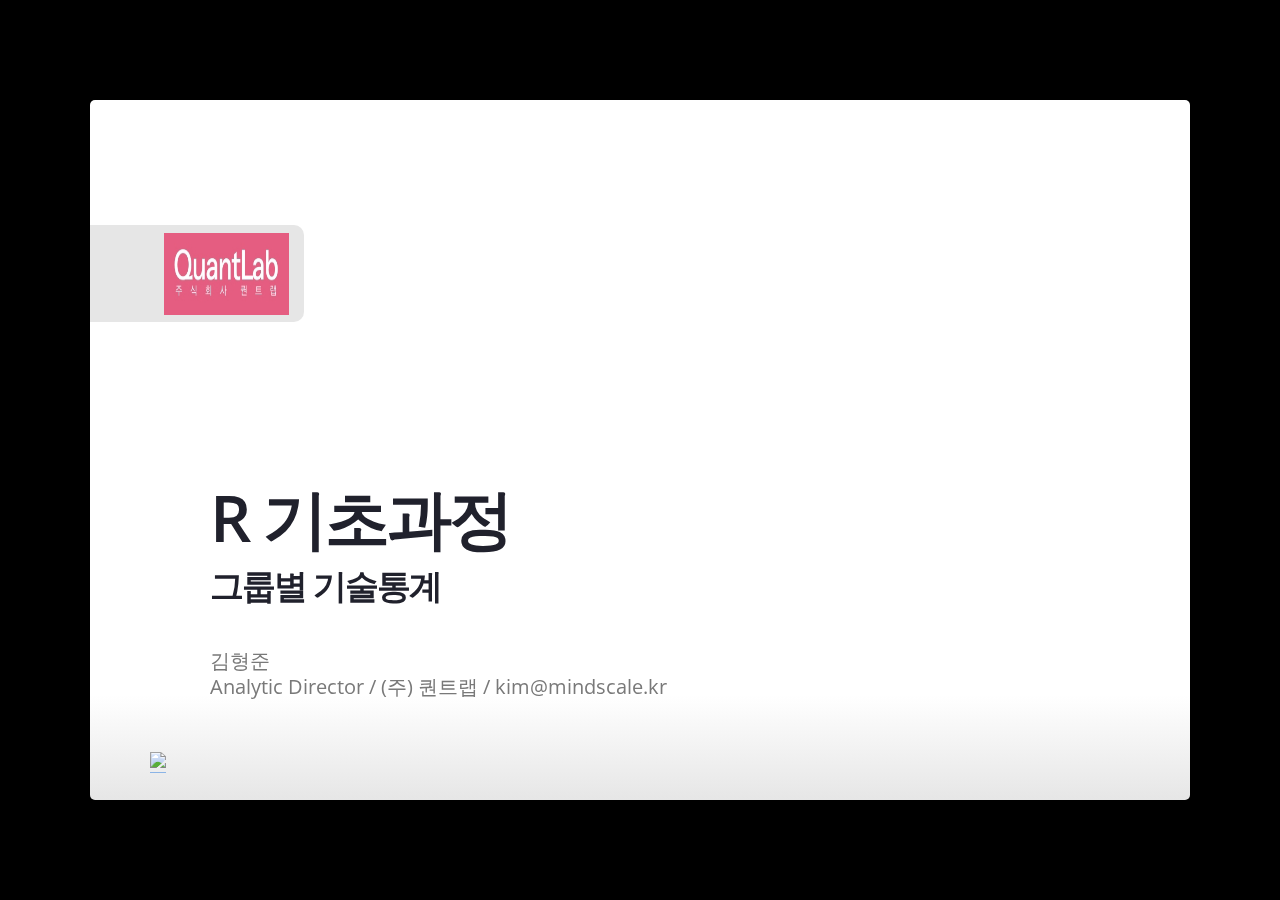
==== html/Rbasic01.html @ 80b77570 "no message" ====
<!DOCTYPE html>
<html>
<head>
  <title>R 기초과정</title>
  <meta charset="utf-8">
  <meta name="description" content="R 기초과정">
  <meta name="author" content="김형준">
  <meta name="generator" content="slidify" />
  <meta name="apple-mobile-web-app-capable" content="yes">
  <meta http-equiv="X-UA-Compatible" content="chrome=1">
  <link rel="stylesheet" href="libraries/frameworks/io2012/css/default.css" media="all" >
  <link rel="stylesheet" href="libraries/frameworks/io2012/css/phone.css" 
    media="only screen and (max-device-width: 480px)" >
  <link rel="stylesheet" href="libraries/frameworks/io2012/css/slidify.css" >
  <link rel="stylesheet" href="libraries/highlighters/highlight.js/css/tomorrow.css" />
  <base target="_blank"> <!-- This amazingness opens all links in a new tab. -->  <link rel=stylesheet href="./assets/css/ribbons.css"></link>

  
  <!-- Grab CDN jQuery, fall back to local if offline -->
  <script src="http://ajax.aspnetcdn.com/ajax/jQuery/jquery-1.7.min.js"></script>
  <script>window.jQuery || document.write('<script src="libraries/widgets/quiz/js/jquery.js"><\/script>')</script> 
  <script data-main="libraries/frameworks/io2012/js/slides" 
    src="libraries/frameworks/io2012/js/require-1.0.8.min.js">
  </script>
  
  

</head>
<body style="opacity: 0">
  <slides class="layout-widescreen">
    
    <!-- LOGO SLIDE -->
        <slide class="title-slide segue nobackground">
  <aside class="gdbar">
    <img src="assets/img/logo_03.png">
  </aside>
  <hgroup class="auto-fadein">
    <h1>R 기초과정</h1>
    <h2>그룹별 기술통계 </h2>
    <p>김형준<br/>Analytic Director / (주) 퀀트랩 / kim@mindscale.kr </p>
  </hgroup>
  <article></article>  
  <footer class = 'license'>
    <a href='http://creativecommons.org/licenses/by-nc-sa/3.0/'>
    <img width = '80px' src = 'http://mirrors.creativecommons.org/presskit/buttons/88x31/png/by-nc-sa.png'>
    </a>
  </footer>
</slide>
    

    <!-- SLIDES -->
    <slide class="" id="slide-1" style="background:;">
  <hgroup>
    <h2>기초 1 과정</h2>
  </hgroup>
  <article data-timings="">
    <h3>학습 목표</h3>

<p>엑셀 자동화 : 그룹별로 평균 / 중간값 구하기<br>
데이터 불러오기<br>
데이터 편집하기  </p>

  </article>
  <!-- Presenter Notes -->
</slide>

<slide class="new-background" id="slide-2" style="background:;">
  <hgroup>
    <h2>오늘의 데이터</h2>
  </hgroup>
  <article data-timings="">
    <pre><code>##   매출월 요일 점포 성별 구매건수
## 1    1월                        
## 2                               
## 3      1   월    a 남자    21451
## 4      1   화    b   여    24922
## 5      1   수    c 남자     8835
## 6      1   목    d   여    13720
</code></pre>

<pre><code>##     매출월 요일 점포 성별 구매건수
## 213    2월                        
## 214                               
## 215      2   월    a 남자    43421
## 216      2   화    b   여    13416
## 217      2   수    c 남자    24219
## 218      2   목    d   여    20317
</code></pre>

  </article>
  <!-- Presenter Notes -->
</slide>

<slide class="dark segue nobackground" id="slide-3" style="background:;">
  <hgroup>
    <h2>데이터 불러오기</h2>
  </hgroup>
  <article data-timings="">
    
  </article>
  <!-- Presenter Notes -->
</slide>

<slide class="new-background" id="slide-4" style="background:;">
  <hgroup>
    <h2>데이터 불러오기</h2>
  </hgroup>
  <article data-timings="">
    <h3>경로 설정 : Session -&gt; Set Working Directory -&gt; Choose Directory</h3>

<h3>Windows</h3>

<pre><code class="r">#df &lt;- read.csv(&quot;data/sales.csv&quot;)
</code></pre>

<h3>MAC</h3>

<pre><code class="r">df &lt;- read.csv(&quot;data/sales.csv&quot;, fileEncoding = &quot;CP949&quot;)
</code></pre>

  </article>
  <!-- Presenter Notes -->
</slide>

<slide class="new-background" id="slide-5" style="background:;">
  <article data-timings="">
    <pre><code class="r">df &lt;- read.csv(&quot;data/sales.csv&quot;, fileEncoding = &quot;CP949&quot;, stringsAsFactors=T)
str(df)
</code></pre>

<pre><code>## &#39;data.frame&#39;:    2544 obs. of  5 variables:
##  $ 매출월  : Factor w/ 25 levels &quot;&quot;,&quot;1&quot;,&quot;10&quot;,&quot;10월&quot;,..: 9 1 2 2 2 2 2 2 2 2 ...
##  $ 요일    : Factor w/ 8 levels &quot;&quot;,&quot;금&quot;,&quot;목&quot;,&quot;수&quot;,..: 1 1 5 8 4 3 2 7 6 5 ...
##  $ 점포    : Factor w/ 16 levels &quot;&quot;,&quot;a&quot;,&quot;b&quot;,&quot;c&quot;,..: 1 1 2 3 4 5 6 7 8 9 ...
##  $ 성별    : Factor w/ 3 levels &quot;&quot;,&quot;남자&quot;,&quot;여&quot;: 1 1 2 3 2 3 2 3 2 3 ...
##  $ 구매건수: int  NA NA 21451 24922 8835 13720 10826 43319 2471 10457 ...
</code></pre>

  </article>
  <!-- Presenter Notes -->
</slide>

<slide class="new-background" id="slide-6" style="background:;">
  <hgroup>
    <h2>Type</h2>
  </hgroup>
  <article data-timings="">
    <p>character<br>
factor : levels<br>
numeric : int(integer) , double<br>
Logic : TRUE, FALSE  </p>

  </article>
  <!-- Presenter Notes -->
</slide>

<slide class="new-background" id="slide-7" style="background:;">
  <hgroup>
    <h2>연습</h2>
  </hgroup>
  <article data-timings="">
    <pre><code class="r">x &lt;- c(&quot;A&quot;, &quot;B&quot;, &quot;C&quot;)
y &lt;- c(1, 1, 3)
str(x)
</code></pre>

<pre><code>##  chr [1:3] &quot;A&quot; &quot;B&quot; &quot;C&quot;
</code></pre>

<pre><code class="r">str(y)
</code></pre>

<pre><code>##  num [1:3] 1 1 3
</code></pre>

  </article>
  <!-- Presenter Notes -->
</slide>

<slide class="new-background" id="slide-8" style="background:;">
  <hgroup>
    <h2>logic</h2>
  </hgroup>
  <article data-timings="">
      
<div class='left' style='float:left;width:50%'>
 <pre><code class="r">y == 1
</code></pre>

<pre><code>## [1]  TRUE  TRUE FALSE
</code></pre>

<pre><code class="r">y == 3
</code></pre>

<pre><code>## [1] FALSE FALSE  TRUE
</code></pre>

<pre><code class="r">y == 2
</code></pre>

<pre><code>## [1] FALSE FALSE FALSE
</code></pre>

</div>    
<div class='right' style='float:right;width:50%'>
 <pre><code class="r">y[y == 1]
</code></pre>

<pre><code>## [1] 1 1
</code></pre>

<pre><code class="r">y[y == 2]
</code></pre>

<pre><code>## numeric(0)
</code></pre>

<pre><code class="r">y[y != 1]
</code></pre>

<pre><code>## [1] 3
</code></pre>

</div>
  </article>
  <!-- Presenter Notes -->
</slide>

<slide class="new-background" id="slide-9" style="background:;">
  <article data-timings="">
    <pre><code class="r">xy &lt;- data.frame(x, y)
xy
</code></pre>

<pre><code>##   x y
## 1 A 1
## 2 B 1
## 3 C 3
</code></pre>

<pre><code class="r">xy[1, ]  ##  xy에서 1행 전체
xy[2, ]  ##  xy에서 2행 전체
xy[, 1]  ##  xy에서 1열 전체
xy[, 2]  ##  xy에서 2열 전체
</code></pre>

  </article>
  <!-- Presenter Notes -->
</slide>

<slide class="new-background" id="slide-10" style="background:;">
  <article data-timings="">
    <pre><code class="r">xy
</code></pre>

<pre><code>##   x y
## 1 A 1
## 2 B 1
## 3 C 3
</code></pre>

<pre><code class="r">xy[1, 1] ##  xy 에서 1행, 1열 
xy[1:3, 1] ##  xy 에서 1행 ~ 3행,  1열 
xy[1:3, 1:2] ##  xy 에서 1행 ~ 3행,  1열 ~ 2열
xy[1:2, ] ##  xy 에서 1행 ~ 2행,  1열 ~ 2열
xy[1:2, -1] ##  xy 에서 1행 ~ 2행,  1열 제외
xy[-c(1,3), ] ##  xy 에서 1행, 3행 제외,  1열
</code></pre>

  </article>
  <!-- Presenter Notes -->
</slide>

<slide class="new-background" id="slide-11" style="background:;">
  <article data-timings="">
    <pre><code class="r">df &lt;- read.csv(&quot;data/sales.csv&quot;, fileEncoding = &quot;CP949&quot;, stringsAsFactors=F)
str(df)
</code></pre>

<pre><code>## &#39;data.frame&#39;:    2544 obs. of  5 variables:
##  $ 매출월  : chr  &quot;1월&quot; &quot;&quot; &quot;1&quot; &quot;1&quot; ...
##  $ 요일    : chr  &quot;&quot; &quot;&quot; &quot;월&quot; &quot;화&quot; ...
##  $ 점포    : chr  &quot;&quot; &quot;&quot; &quot;a&quot; &quot;b&quot; ...
##  $ 성별    : chr  &quot;&quot; &quot;&quot; &quot;남자&quot; &quot;여&quot; ...
##  $ 구매건수: int  NA NA 21451 24922 8835 13720 10826 43319 2471 10457 ...
</code></pre>

  </article>
  <!-- Presenter Notes -->
</slide>

<slide class="new-background" id="slide-12" style="background:;">
  <article data-timings="">
    <pre><code class="r">df[,&quot;성별&quot;] == &quot;남자&quot;
</code></pre>

<pre><code class="r">df[df[, &quot;성별&quot;] == &quot;남자&quot;, &quot;성별&quot;] &lt;- &quot;남&quot;
</code></pre>

  </article>
  <!-- Presenter Notes -->
</slide>

<slide class="new-background" id="slide-13" style="background:;">
  <article data-timings="">
    <pre><code class="r">df[1:5, 1]
</code></pre>

<pre><code>## [1] &quot;1월&quot; &quot;&quot;    &quot;1&quot;   &quot;1&quot;   &quot;1&quot;
</code></pre>

<pre><code class="r">df[1:5, &quot;매출월&quot;]
</code></pre>

<pre><code>## [1] &quot;1월&quot; &quot;&quot;    &quot;1&quot;   &quot;1&quot;   &quot;1&quot;
</code></pre>

<pre><code class="r">df$매출월[1:5]
</code></pre>

<pre><code>## [1] &quot;1월&quot; &quot;&quot;    &quot;1&quot;   &quot;1&quot;   &quot;1&quot;
</code></pre>

  </article>
  <!-- Presenter Notes -->
</slide>

<slide class="new-background" id="slide-14" style="background:;">
  <article data-timings="">
    <pre><code class="r">df[1:5, 1] == &quot;1월&quot;
</code></pre>

<pre><code>## [1]  TRUE FALSE FALSE FALSE FALSE
</code></pre>

<pre><code class="r">df[1:5, &quot;매출월&quot;] == &quot;1월&quot;
</code></pre>

<pre><code>## [1]  TRUE FALSE FALSE FALSE FALSE
</code></pre>

<pre><code class="r">df$매출월[1:5] == &quot;1월&quot;
</code></pre>

<pre><code>## [1]  TRUE FALSE FALSE FALSE FALSE
</code></pre>

  </article>
  <!-- Presenter Notes -->
</slide>

<slide class="new-background" id="slide-15" style="background:;">
  <article data-timings="">
    <pre><code class="r">man &lt;- df[df[,&quot;성별&quot;] == &quot;남&quot;, ]
man &lt;- subset(df, 성별 == &quot;남&quot;)
woman &lt;- subset(df, 성별 == &quot;여&quot;)
</code></pre>

  </article>
  <!-- Presenter Notes -->
</slide>

<slide class="new-background" id="slide-16" style="background:;">
  <article data-timings="">
    <pre><code class="r">man.mean &lt;- mean(man$구매건수)
woman.mean &lt;- mean(woman$구매건수)
</code></pre>

  </article>
  <!-- Presenter Notes -->
</slide>

<slide class="new-background" id="slide-17" style="background:;">
  <article data-timings="">
    <pre><code class="r">barplot(c(man.mean, woman.mean))
</code></pre>

<p><img src="assets/fig/unnamed-chunk-20-1.png" alt="plot of chunk unnamed-chunk-20"> </p>

  </article>
  <!-- Presenter Notes -->
</slide>

<slide class="new-background" id="slide-18" style="background:;">
  <article data-timings="">
    <pre><code class="r">barplot(c(man.mean, woman.mean), 
        names.arg = c(&quot;남&quot;, &quot;여&quot;),
        main = &quot;남녀 구매건수 평균&quot;)
</code></pre>

<p><img src="assets/fig/unnamed-chunk-21-1.png" alt="plot of chunk unnamed-chunk-21"> </p>

  </article>
  <!-- Presenter Notes -->
</slide>

<slide class="new-background" id="slide-19" style="background:;">
  <article data-timings="">
    <pre><code class="r">barplot(c(man.mean, woman.mean), 
        names.arg = c(&quot;남&quot;, &quot;여&quot;),
        main = &quot;남녀 구매건수 평균&quot;,
        col = c(&quot;red&quot;, &quot;blue&quot;))
</code></pre>

<p><img src="assets/fig/unnamed-chunk-22-1.png" alt="plot of chunk unnamed-chunk-22"> </p>

  </article>
  <!-- Presenter Notes -->
</slide>

<slide class="new-background" id="slide-20" style="background:;">
  <article data-timings="">
    <pre><code class="r">barplot(c(man.mean, woman.mean), 
        names.arg = c(&quot;남&quot;, &quot;여&quot;),
        main = &quot;남녀 구매건수 평균&quot;,
        col = c(&quot;red&quot;, &quot;blue&quot;),
        density = 30)
</code></pre>

<p><img src="assets/fig/unnamed-chunk-23-1.png" alt="plot of chunk unnamed-chunk-23"> </p>

  </article>
  <!-- Presenter Notes -->
</slide>

<slide class="new-background" id="slide-21" style="background:;">
  <article data-timings="">
    <pre><code class="r">barplot(c(man.mean, woman.mean), 
        names.arg = c(&quot;남&quot;, &quot;여&quot;),
        main = &quot;남녀 구매건수 평균&quot;,
        col = c(&quot;red&quot;, &quot;blue&quot;),
        density = 30,
        legend = c(&quot;남&quot;, &quot;여&quot;))
</code></pre>

<p><img src="assets/fig/unnamed-chunk-24-1.png" alt="plot of chunk unnamed-chunk-24"> </p>

  </article>
  <!-- Presenter Notes -->
</slide>

<slide class="new-background" id="slide-22" style="background:;">
  <article data-timings="">
    <pre><code class="r">man.5 &lt;- subset(df, 매출월 == 5 &amp; 성별 == &quot;남&quot;)
man.5.mean &lt;- mean(man.5$구매건수)

woman.5 &lt;- subset(df, 매출월 == 5 &amp; 성별 == &quot;여&quot;)
woman.5.mean &lt;- mean(woman.5$구매건수)
</code></pre>

  </article>
  <!-- Presenter Notes -->
</slide>

<slide class="new-background" id="slide-23" style="background:;">
  <article data-timings="">
    <pre><code class="r">barplot(c(man.5.mean, woman.5.mean), 
        names.arg = c(&quot;남&quot;, &quot;여&quot;),
        main = &quot;5월 남녀 구매건수 평균 비교&quot;,
        col = c(&quot;red&quot;, &quot;blue&quot;),
        density = 30,
        legend = c(&quot;남&quot;, &quot;여&quot;))
</code></pre>

<p><img src="assets/fig/unnamed-chunk-26-1.png" alt="plot of chunk unnamed-chunk-26"> </p>

  </article>
  <!-- Presenter Notes -->
</slide>

<slide class="dark segue nobackground" id="slide-24" style="background:;">
  <hgroup>
    <h2>직접 해보기</h2>
  </hgroup>
  <article data-timings="">
    
  </article>
  <!-- Presenter Notes -->
</slide>

<slide class="new-background" id="slide-25" style="background:;">
  <hgroup>
    <h3>Task 요일별 구매건수 평균 그래프 그리기</h3>
  </hgroup>
  <article data-timings="">
    <pre><code class="r">월 &lt;- subset(df, ??? == ?)
화 &lt;- subset(df, ??? == ?)
수 &lt;- subset(df, ??? == ?)
목 &lt;- subset(df, ??? == ?)
금 &lt;- subset(df, ??? == ?)
토 &lt;- subset(df, ??? == ?)
일 &lt;- subset(df, ??? == ?)
</code></pre>

  </article>
  <!-- Presenter Notes -->
</slide>

<slide class="new-background" id="slide-26" style="background:;">
  <article data-timings="">
    <pre><code class="r">월mean &lt;- ???
화mean &lt;- ???
수mean &lt;- ???
목mean &lt;- ???
금mean &lt;- ???
토mean &lt;- ???
일mean &lt;- ???
</code></pre>

  </article>
  <!-- Presenter Notes -->
</slide>

<slide class="new-background" id="slide-27" style="background:;">
  <article data-timings="">
    <pre><code class="r">barplot(???, 
        names.arg = c(&quot;월&quot;, &quot;화&quot;, &quot;수&quot;, &quot;목&quot;, &quot;금&quot;, &quot;토&quot;, &quot;일&quot;),
        main = &quot;요일별 구매건수 평균 비교&quot;,
        col = rainbow(7),
        density = 30,
        legend = c(&quot;월&quot;, &quot;화&quot;, &quot;수&quot;, &quot;목&quot;, &quot;금&quot;, &quot;토&quot;, &quot;일&quot;))
</code></pre>

  </article>
  <!-- Presenter Notes -->
</slide>

<slide class="new-background" id="slide-28" style="background:;">
  <hgroup>
    <h3>Task 평일 vs 주말 구매건수 평균 그래프 그리기</h3>
  </hgroup>
  <article data-timings="">
    <pre><code class="r">평일 &lt;- subset(df, ??? == ?)  ### &quot;==&quot; 사용? &quot;%in%&quot; 사용?
주말 &lt;- subset(df, ??? == ?)

평일mean &lt;- ???
주말mean &lt;- ???

barplot(???, col = ???, legend = ???, density = ???)
title(main = ???)
</code></pre>

  </article>
  <!-- Presenter Notes -->
</slide>

<slide class="new-background" id="slide-29" style="background:;">
  <article data-timings="">
    <pre><code class="r">paste(5, &quot;월&quot;)
</code></pre>

<pre><code>## [1] &quot;5 월&quot;
</code></pre>

<pre><code class="r">paste(5, &quot;월&quot;, sep=&quot;&quot;)
</code></pre>

<pre><code>## [1] &quot;5월&quot;
</code></pre>

<pre><code class="r">sprintf(&quot;%d%s&quot;, 5, &quot;월&quot;)
</code></pre>

<pre><code>## [1] &quot;5월&quot;
</code></pre>

<pre><code class="r">sprintf(&quot;%02d%s&quot;, 5, &quot;월&quot;)
</code></pre>

<pre><code>## [1] &quot;05월&quot;
</code></pre>

  </article>
  <!-- Presenter Notes -->
</slide>

<slide class="new-background" id="slide-30" style="background:;">
  <article data-timings="">
    <pre><code class="r">for (i in 1:5)
    {
        print(i)
    }
</code></pre>

<pre><code>## [1] 1
## [1] 2
## [1] 3
## [1] 4
## [1] 5
</code></pre>

<pre><code class="r">for (i in 1:5)
    {
        print(paste(i, &quot;월&quot;))
        break
    }
</code></pre>

<pre><code>## [1] &quot;1 월&quot;
</code></pre>

  </article>
  <!-- Presenter Notes -->
</slide>

<slide class="new-background" id="slide-31" style="background:;">
  <hgroup>
    <h3>월별 &amp; 성별 (5월 ~ 9월)</h3>
  </hgroup>
  <article data-timings="">
    <pre><code class="r">for (i in 5:9)
{
    man &lt;- subset(df, 매출월 == i &amp; 성별 == &quot;남&quot;)
    man.mean &lt;- mean(man$구매건수)

    woman &lt;- subset(df, 매출월 == i &amp; 성별 == &quot;여&quot;)
    woman.mean &lt;- mean(woman$구매건수)

    png(filename = sprintf(&quot;%d%s&quot;, i, &quot;.png&quot;))
    barplot(c(man.mean, woman.mean), 
        names.arg = c(&quot;남&quot;, &quot;여&quot;),
        main = paste(i, &quot;월 남녀 구매건수 평균&quot;),
        col = c(&quot;red&quot;, &quot;blue&quot;),
        density = 30,
        legend = c(&quot;남&quot;, &quot;여&quot;))
    dev.off()
}
</code></pre>

  </article>
  <!-- Presenter Notes -->
</slide>

<slide class="new-background" id="slide-32" style="background:;">
  <hgroup>
    <h3>상반기 vs 하반기</h3>
  </hgroup>
  <article data-timings="">
    <pre><code class="r">df &lt;- df[df[,&quot;매출월&quot;] %in% 1:12,]
df[,&quot;매출월&quot;] &lt;- as.numeric(df[,&quot;매출월&quot;])
df.first &lt;- subset(df, 매출월 &lt;= 6 )
mean(df.first$구매건수)
</code></pre>

<pre><code>## [1] 24601.29
</code></pre>

<pre><code class="r">df.latter &lt;- subset(df, 매출월 &gt; 6 )
mean(df.latter$구매건수)
</code></pre>

<pre><code>## [1] 24504.51
</code></pre>

  </article>
  <!-- Presenter Notes -->
</slide>

<slide class="new-background" id="slide-33" style="background:;">
  <hgroup>
    <h3>12개월</h3>
  </hgroup>
  <article data-timings="">
    <pre><code class="r">sale.month &lt;- split(df, df$매출월)
sapply(sale.month, function(x) mean(x$구매건수))
</code></pre>

<pre><code>##        1        2        3        4        5        6        7        8 
## 24347.91 25708.40 25529.28 25247.96 23154.91 23619.28 25220.08 24482.36 
##        9       10       11       12 
## 23920.19 24190.30 24923.86 24290.30
</code></pre>

  </article>
  <!-- Presenter Notes -->
</slide>

    <slide class="backdrop"></slide>
  </slides>
  <div class="pagination pagination-small" id='io2012-ptoc' style="display:none;">
    <ul>
      <li>
      <a href="#" target="_self" rel='tooltip' 
        data-slide=1 title='기초 1 과정'>
         1
      </a>
    </li>
    <li>
      <a href="#" target="_self" rel='tooltip' 
        data-slide=2 title='오늘의 데이터'>
         2
      </a>
    </li>
    <li>
      <a href="#" target="_self" rel='tooltip' 
        data-slide=3 title='데이터 불러오기'>
         3
      </a>
    </li>
    <li>
      <a href="#" target="_self" rel='tooltip' 
        data-slide=4 title='데이터 불러오기'>
         4
      </a>
    </li>
    <li>
      <a href="#" target="_self" rel='tooltip' 
        data-slide=5 title=''>
         5
      </a>
    </li>
    <li>
      <a href="#" target="_self" rel='tooltip' 
        data-slide=6 title='Type'>
         6
      </a>
    </li>
    <li>
      <a href="#" target="_self" rel='tooltip' 
        data-slide=7 title='연습'>
         7
      </a>
    </li>
    <li>
      <a href="#" target="_self" rel='tooltip' 
        data-slide=8 title='logic'>
         8
      </a>
    </li>
    <li>
      <a href="#" target="_self" rel='tooltip' 
        data-slide=9 title=''>
         9
      </a>
    </li>
    <li>
      <a href="#" target="_self" rel='tooltip' 
        data-slide=10 title=''>
         10
      </a>
    </li>
    <li>
      <a href="#" target="_self" rel='tooltip' 
        data-slide=11 title=''>
         11
      </a>
    </li>
    <li>
      <a href="#" target="_self" rel='tooltip' 
        data-slide=12 title=''>
         12
      </a>
    </li>
    <li>
      <a href="#" target="_self" rel='tooltip' 
        data-slide=13 title=''>
         13
      </a>
    </li>
    <li>
      <a href="#" target="_self" rel='tooltip' 
        data-slide=14 title=''>
         14
      </a>
    </li>
    <li>
      <a href="#" target="_self" rel='tooltip' 
        data-slide=15 title=''>
         15
      </a>
    </li>
    <li>
      <a href="#" target="_self" rel='tooltip' 
        data-slide=16 title=''>
         16
      </a>
    </li>
    <li>
      <a href="#" target="_self" rel='tooltip' 
        data-slide=17 title=''>
         17
      </a>
    </li>
    <li>
      <a href="#" target="_self" rel='tooltip' 
        data-slide=18 title=''>
         18
      </a>
    </li>
    <li>
      <a href="#" target="_self" rel='tooltip' 
        data-slide=19 title=''>
         19
      </a>
    </li>
    <li>
      <a href="#" target="_self" rel='tooltip' 
        data-slide=20 title=''>
         20
      </a>
    </li>
    <li>
      <a href="#" target="_self" rel='tooltip' 
        data-slide=21 title=''>
         21
      </a>
    </li>
    <li>
      <a href="#" target="_self" rel='tooltip' 
        data-slide=22 title=''>
         22
      </a>
    </li>
    <li>
      <a href="#" target="_self" rel='tooltip' 
        data-slide=23 title=''>
         23
      </a>
    </li>
    <li>
      <a href="#" target="_self" rel='tooltip' 
        data-slide=24 title='직접 해보기'>
         24
      </a>
    </li>
    <li>
      <a href="#" target="_self" rel='tooltip' 
        data-slide=25 title='Task 요일별 구매건수 평균 그래프 그리기'>
         25
      </a>
    </li>
    <li>
      <a href="#" target="_self" rel='tooltip' 
        data-slide=26 title=''>
         26
      </a>
    </li>
    <li>
      <a href="#" target="_self" rel='tooltip' 
        data-slide=27 title=''>
         27
      </a>
    </li>
    <li>
      <a href="#" target="_self" rel='tooltip' 
        data-slide=28 title='Task 평일 vs 주말 구매건수 평균 그래프 그리기'>
         28
      </a>
    </li>
    <li>
      <a href="#" target="_self" rel='tooltip' 
        data-slide=29 title=''>
         29
      </a>
    </li>
    <li>
      <a href="#" target="_self" rel='tooltip' 
        data-slide=30 title=''>
         30
      </a>
    </li>
    <li>
      <a href="#" target="_self" rel='tooltip' 
        data-slide=31 title='월별 &amp; 성별 (5월 ~ 9월)'>
         31
      </a>
    </li>
    <li>
      <a href="#" target="_self" rel='tooltip' 
        data-slide=32 title='상반기 vs 하반기'>
         32
      </a>
    </li>
    <li>
      <a href="#" target="_self" rel='tooltip' 
        data-slide=33 title='12개월'>
         33
      </a>
    </li>
  </ul>
  </div>  <!--[if IE]>
    <script 
      src="http://ajax.googleapis.com/ajax/libs/chrome-frame/1/CFInstall.min.js">  
    </script>
    <script>CFInstall.check({mode: 'overlay'});</script>
  <![endif]-->
</body>
  <!-- Load Javascripts for Widgets -->
  
  <!-- LOAD HIGHLIGHTER JS FILES -->
  <script src="libraries/highlighters/highlight.js/highlight.pack.js"></script>
  <script>hljs.initHighlightingOnLoad();</script>
  <!-- DONE LOADING HIGHLIGHTER JS FILES -->
   
  </html>
---- html/libraries/frameworks/io2012/css/default.css ----
@charset "UTF-8";

/* line 17, ../../../../../../Library/Ruby/Gems/1.8/gems/compass-0.12.1/frameworks/compass/stylesheets/compass/reset/_utilities.scss */
html, body, div, span, applet, object, iframe,
h1, h2, h3, h3b, h4, h4b, h5, h6, p, blockquote, pre,
a, abbr, acronym, address, big, cite, code,
del, dfn, em, img, ins, kbd, q, s, samp,
small, strike, strong, sub, sup, tt, var,
b, u, i, center,
dl, dt, dd, ol, ul, li,
fieldset, form, label, legend,
table, caption, tbody, tfoot, thead, tr, th, td,
article, aside, canvas, details, embed,
figure, figcaption, footer, header, hgroup,
menu, nav, output, ruby, section, summary,
time, mark, audio, video {
  margin: 0;
  padding: 0;
  border: 0;
  font-size: 100%;
  font: inherit;
  vertical-align: baseline;
}

/* line 20, ../../../../../../Library/Ruby/Gems/1.8/gems/compass-0.12.1/frameworks/compass/stylesheets/compass/reset/_utilities.scss */
body {
  line-height: 1;
}

/* line 22, ../../../../../../Library/Ruby/Gems/1.8/gems/compass-0.12.1/frameworks/compass/stylesheets/compass/reset/_utilities.scss */

ol, ul {
  list-style: none;
}


/* line 24, ../../../../../../Library/Ruby/Gems/1.8/gems/compass-0.12.1/frameworks/compass/stylesheets/compass/reset/_utilities.scss */
table {
  border-collapse: collapse;
  border-spacing: 0;
}

/* line 26, ../../../../../../Library/Ruby/Gems/1.8/gems/compass-0.12.1/frameworks/compass/stylesheets/compass/reset/_utilities.scss */
caption, th, td {
  text-align: left;
  font-weight: normal;
  vertical-align: middle;
}

/* line 28, ../../../../../../Library/Ruby/Gems/1.8/gems/compass-0.12.1/frameworks/compass/stylesheets/compass/reset/_utilities.scss */
q, blockquote {
  quotes: none;
}
/* line 101, ../../../../../../Library/Ruby/Gems/1.8/gems/compass-0.12.1/frameworks/compass/stylesheets/compass/reset/_utilities.scss */
q:before, q:after, blockquote:before, blockquote:after {
  content: "";
  content: none;
}

/* line 30, ../../../../../../Library/Ruby/Gems/1.8/gems/compass-0.12.1/frameworks/compass/stylesheets/compass/reset/_utilities.scss */
a img {
  border: none;
}

/* line 114, ../../../../../../Library/Ruby/Gems/1.8/gems/compass-0.12.1/frameworks/compass/stylesheets/compass/reset/_utilities.scss */
article, aside, details, figcaption, figure, footer, header, hgroup, menu, nav, section, summary {
  display: block;
}

/**
 * Base SlideDeck Styles
 */
/* line 48, ../scss/_base.scss */
html {
  height: 100%;
  overflow: hidden;
}

/* line 53, ../scss/_base.scss */
body {
  margin: 0;
  padding: 0;
  opacity: 0;
  height: 100%;
  min-height: 740px;
  width: 100%;
  overflow: hidden;
  color: #fff;
  -webkit-font-smoothing: antialiased;
  -moz-font-smoothing: antialiased;
  -ms-font-smoothing: antialiased;
  -o-font-smoothing: antialiased;
  -webkit-transition: opacity 800ms ease-in 100ms;
  -moz-transition: opacity 800ms ease-in 100ms;
  -ms-transition: opacity 800ms ease-in 100ms;
  -o-transition: opacity 800ms ease-in 100ms;
  transition: opacity 800ms ease-in 100ms;
}
/* line 69, ../scss/_base.scss */
body.loaded {
  opacity: 1 !important;
}

/* line 74, ../scss/_base.scss */
input, button {
  vertical-align: middle;
}

/* line 78, ../scss/_base.scss */
slides > slide[hidden] {
  display: none !important;
}

/* line 82, ../scss/_base.scss */
slides {
  width: 100%;
  height: 100%;
  position: absolute;
  left: 0;
  top: 0;
  -webkit-transform: translate3d(0, 0, 0);
  -moz-transform: translate3d(0, 0, 0);
  -ms-transform: translate3d(0, 0, 0);
  -o-transform: translate3d(0, 0, 0);
  transform: translate3d(0, 0, 0);
  -webkit-perspective: 1000;
  perspective: 1000;
  -webkit-transform-style: preserve-3d;
  transform-style: preserve-3d;
  -webkit-transition: opacity 800ms ease-in 100ms;
  -moz-transition: opacity 800ms ease-in 100ms;
  -ms-transition: opacity 800ms ease-in 100ms;
  -o-transition: opacity 800ms ease-in 100ms;
  transition: opacity 800ms ease-in 100ms;
}

/* line 94, ../scss/_base.scss */
slides > slide {
  display: block;
  position: absolute;
  overflow: hidden;
  left: 50%;
  top: 50%;
  -webkit-box-sizing: border-box;
  -moz-box-sizing: border-box;
  box-sizing: border-box;
}

/* Slide styles */
/*article.fill iframe {
  position: absolute;
  left: 0;
  top: 0;
  width: 100%;
  height: 100%;

  border: 0;
  margin: 0;

  @include border-radius(10px);

  z-index: -1;
}

slide.fill {
  background-repeat: no-repeat;
  @include background-size(cover);
}

slide.fill img {
  position: absolute;
  left: 0;
  top: 0;
  min-width: 100%;
  min-height: 100%;

  z-index: -1;
}
*/
/**
 * Theme Styles
 */
/* line 58, ../scss/default.scss */
::selection {
  color: white;
  background-color: #ffd14d;
  text-shadow: none;
}

/* line 64, ../scss/default.scss */
::-webkit-scrollbar {
  height: 16px;
  overflow: visible;
  width: 16px;
}

/* line 69, ../scss/default.scss */
::-webkit-scrollbar-thumb {
  background-color: rgba(0, 0, 0, 0.1);
  background-clip: padding-box;
  border: solid transparent;
  min-height: 28px;
  padding: 100px 0 0;
  -webkit-box-shadow: inset 1px 1px 0 rgba(0, 0, 0, 0.1), inset 0 -1px 0 rgba(0, 0, 0, 0.07);
  -moz-box-shadow: inset 1px 1px 0 rgba(0, 0, 0, 0.1), inset 0 -1px 0 rgba(0, 0, 0, 0.07);
  box-shadow: inset 1px 1px 0 rgba(0, 0, 0, 0.1), inset 0 -1px 0 rgba(0, 0, 0, 0.07);
  border-width: 1px 1px 1px 6px;
}

/* line 78, ../scss/default.scss */
::-webkit-scrollbar-thumb:hover {
  background-color: rgba(0, 0, 0, 0.5);
}

/* line 81, ../scss/default.scss */
::-webkit-scrollbar-button {
  height: 0;
  width: 0;
}

/* line 85, ../scss/default.scss */
::-webkit-scrollbar-track {
  background-clip: padding-box;
  border: solid transparent;
  border-width: 0 0 0 4px;
}

/* line 90, ../scss/default.scss */
::-webkit-scrollbar-corner {
  background: transparent;
}

/* line 94, ../scss/default.scss */
body {
  background: black;
}

/* line 98, ../scss/default.scss */
slides > slide {
  display: none;
  font-family: 'Open Sans', Arial, sans-serif;
  font-size: 26px;
  color: #797979;
  width: 900px;
  height: 700px;
  margin-left: -450px;
  margin-top: -350px;
  padding: 40px 60px;
  -webkit-border-radius: 5px;
  -moz-border-radius: 5px;
  -ms-border-radius: 5px;
  -o-border-radius: 5px;
  border-radius: 5px;
  -webkit-transition: all 0.6s ease-in-out;
  -moz-transition: all 0.6s ease-in-out;
  -ms-transition: all 0.6s ease-in-out;
  -o-transition: all 0.6s ease-in-out;
  transition: all 0.6s ease-in-out;
}
/* line 119, ../scss/default.scss */
slides > slide.far-past {
  display: none;
}
/* line 126, ../scss/default.scss */
slides > slide.past {
  display: block;
  opacity: 0;
}
/* line 133, ../scss/default.scss */
slides > slide.current {
  display: block;
  opacity: 1;
}
/* line 139, ../scss/default.scss */
slides > slide.current .auto-fadein {
  opacity: 1;
}
/* line 143, ../scss/default.scss */
slides > slide.current .gdbar {
  -webkit-background-size: 100% 100%;
  -moz-background-size: 100% 100%;
  -o-background-size: 100% 100%;
  background-size: 100% 100%;
}
/* line 148, ../scss/default.scss */
slides > slide.next {
  display: block;
  opacity: 0;
  pointer-events: none;
}
/* line 156, ../scss/default.scss */
slides > slide.far-next {
  display: none;
}
/* line 163, ../scss/default.scss */
slides > slide.dark {
  background: #515151 !important;
}

slides > slide.black {
  background: #000000 !important;
}

/* line 171, ../scss/default.scss */
slides > slide:not(.nobackground):before {
  font-size: 12pt;
  content: attr(data-hashtag);
  position: absolute;
  bottom: 20px;
  left: 60px;
  /* background: url("../images/google_developers_icon_128.png") no-repeat 0 50%; */
  -webkit-background-size: 30px 30px;
  -moz-background-size: 30px 30px;
  -o-background-size: 30px 30px;
  background-size: 30px 30px;
  padding-left: 40px;
  height: 30px;
  line-height: 1.9;
}


/* line 183, ../scss/default.scss */
slides > slide:not(.nobackground):after {
  font-size: 12pt;
  content: attr(data-slide-num) "/" attr(data-total-slides);
  position: absolute;
  bottom: 20px;
  right: 60px;
  line-height: 1.9;
}
/* line 194, ../scss/default.scss */
slides > slide.title-slide:after {
  content: '';
  /* background: url(../images/io2012_logo.png) no-repeat 100% 50%; */
  -webkit-background-size: contain;
  -moz-background-size: contain;
  -o-background-size: contain;
  background-size: contain;
  position: absolute;
  bottom: 40px;
  right: 40px;
  width: 100%;
  height: 60px;
}
/* line 206, ../scss/default.scss */
slides > slide.backdrop {
  z-index: -10;
  display: block !important;
  background: -webkit-gradient(linear, 50% 0%, 50% 100%, color-stop(0%, #ffffff), color-stop(85%, #ffffff), color-stop(100%, #e6e6e6));
  background: -webkit-linear-gradient(#ffffff, #ffffff 85%, #e6e6e6);
  background: -moz-linear-gradient(#ffffff, #ffffff 85%, #e6e6e6);
  background: -o-linear-gradient(#ffffff, #ffffff 85%, #e6e6e6);
  background: -ms-linear-gradient(#ffffff, #ffffff 85%, #e6e6e6);
  background: linear-gradient(#ffffff, #ffffff 85%, #e6e6e6);
  background-color: white;
}
/* line 211, ../scss/default.scss */
slides > slide.backdrop:after, slides > slide.backdrop:before {
  display: none;
}
/* line 216, ../scss/default.scss */
slides > slide > hgroup + article {
  margin-top: 45px;
}
/* line 220, ../scss/default.scss */
slides > slide > hgroup + article.flexbox.vcenter, slides > slide > hgroup + article.flexbox.vleft, slides > slide > hgroup + article.flexbox.vright {
  height: 80%;
}
/* line 225, ../scss/default.scss */
slides > slide > hgroup + article p {
  margin-bottom: 1em;
}
/* line 230, ../scss/default.scss */
slides > slide > article:only-child {
  height: 100%;
}
/* line 233, ../scss/default.scss */
slides > slide > article:only-child > iframe {
  height: 98%;
}

/* line 239, ../scss/default.scss */
slides.layout-faux-widescreen > slide {
  padding: 40px 160px;
}

/* line 248, ../scss/default.scss */
slides.layout-widescreen > slide,
slides.layout-faux-widescreen > slide {
  margin-left: -550px;
  width: 1100px;
}
/* line 253, ../scss/default.scss */
slides.layout-widescreen > slide.far-past,
slides.layout-faux-widescreen > slide.far-past {
  display: block;
  display: none;
  -webkit-transform: translate(-2260px);
  -moz-transform: translate(-2260px);
  -ms-transform: translate(-2260px);
  -o-transform: translate(-2260px);
  transform: translate(-2260px);
  -webkit-transform: translate3d(-2260px, 0, 0);
  -moz-transform: translate3d(-2260px, 0, 0);
  -ms-transform: translate3d(-2260px, 0, 0);
  -o-transform: translate3d(-2260px, 0, 0);
  transform: translate3d(-2260px, 0, 0);
}
/* line 260, ../scss/default.scss */
slides.layout-widescreen > slide.past,
slides.layout-faux-widescreen > slide.past {
  display: block;
  opacity: 0;
}
/* line 267, ../scss/default.scss */
slides.layout-widescreen > slide.current,
slides.layout-faux-widescreen > slide.current {
  display: block;
  opacity: 1;
}
/* line 274, ../scss/default.scss */
slides.layout-widescreen > slide.next,
slides.layout-faux-widescreen > slide.next {
  display: block;
  opacity: 0;
  pointer-events: none;
}
/* line 282, ../scss/default.scss */
slides.layout-widescreen > slide.far-next,
slides.layout-faux-widescreen > slide.far-next {
  display: block;
  display: none;
  -webkit-transform: translate(2260px);
  -moz-transform: translate(2260px);
  -ms-transform: translate(2260px);
  -o-transform: translate(2260px);
  transform: translate(2260px);
  -webkit-transform: translate3d(2260px, 0, 0);
  -moz-transform: translate3d(2260px, 0, 0);
  -ms-transform: translate3d(2260px, 0, 0);
  -o-transform: translate3d(2260px, 0, 0);
  transform: translate3d(2260px, 0, 0);
}
/* line 289, ../scss/default.scss */
slides.layout-widescreen #prev-slide-area,
slides.layout-faux-widescreen #prev-slide-area {
  margin-left: -650px;
}
/* line 293, ../scss/default.scss */
slides.layout-widescreen #next-slide-area,
slides.layout-faux-widescreen #next-slide-area {
  margin-left: 550px;
}

/* line 298, ../scss/default.scss */
b {
  font-weight: 600;
}

/* line 302, ../scss/default.scss */
a {
  color: #2a7cdf;
  text-decoration: none;
  border-bottom: 1px solid rgba(42, 124, 223, 0.5);
}
/* line 307, ../scss/default.scss */
a:hover {
  color: black !important;
}

/* line 312, ../scss/default.scss */
h1, h2, h3 {
  font-weight: 600;
}

/* line 316, ../scss/default.scss */
h2 {
  font-size: 45px;
  line-height: 45px;
  letter-spacing: -2px;
  color: #515151;
}

/* line 323, ../scss/default.scss */
h3 {
  font-size: 30px;
  letter-spacing: -1px;
  line-height: 2;
  font-weight: inherit;
  color: #797979;
}

h3b {
  font-size: 35px;
  letter-spacing: -1px;
  line-height: 2;
  font-weight: inherit;
}

h4b {
  font-size: 25px;
  letter-spacing: -1px;
  line-height: 2;
  font-weight: inherit;
}



/* line 331, ../scss/default.scss */
ul {
  margin-left: 1.2em;
  margin-bottom: 1em;
  position: relative;
}
/* line 336, ../scss/default.scss */
ul li {
  margin-bottom: 0.5em;
}
/* line 339, ../scss/default.scss */
ul li ul {
  margin-left: 2em;
  margin-bottom: 0;
}
/* line 343, ../scss/default.scss */
ul li ul li:before {
  content: '-';
  font-weight: 600;
}
/* line 350, ../scss/default.scss */
ul > li:before {
  content: '\00B7';
  margin-left: -1em;
  position: absolute;
  font-weight: 600;
}
/* line 357, ../scss/default.scss */
ul ul {
  margin-top: .5em;
}

/* line 364, ../scss/default.scss */
.highlight-code slide.current pre > * {
  opacity: 0.25;
  -webkit-transition: opacity 0.5s ease-in;
  -moz-transition: opacity 0.5s ease-in;
  -ms-transition: opacity 0.5s ease-in;
  -o-transition: opacity 0.5s ease-in;
  transition: opacity 0.5s ease-in;
}
/* line 368, ../scss/default.scss */
.highlight-code slide.current b {
  opacity: 1;
}

/* line 373, ../scss/default.scss */
pre {
  font-family: 'Inconsolata', 'Courier New', monospace;
  font-size: 20px;
  line-height: 28px;
  padding: 10px 0 10px 60px;
  letter-spacing: -1px;
  margin-bottom: 0px;
  width: 106%;
  left: -60px;
  position: relative;
  -webkit-box-sizing: border-box;
  -moz-box-sizing: border-box;
  box-sizing: border-box;
  /*overflow: hidden;*/
}
/* line 387, ../scss/default.scss */
pre[data-lang]:after {
  content: attr(data-lang);
  background-color: #a9a9a9;
  right: 0;
  top: 0;
  position: absolute;
  font-size: 16pt;
  color: white;
  padding: 2px 25px;
  text-transform: uppercase;
}

/* line 400, ../scss/default.scss */
pre[data-lang="go"] {
  color: #333;
}

/* line 404, ../scss/default.scss */
code {
  font-size: 95%;
  font-family: 'Inconsolata', 'Courier New', monospace;
  color: black;
}

/* line 410, ../scss/default.scss */
iframe {
  width: 1500px;
  height: 800px;
  background: white;
  border: 0px solid #e6e6e6;
  -webkit-box-sizing: border-box;
  -moz-box-sizing: border-box;
  box-sizing: border-box;
}

/* line 418, ../scss/default.scss */
dt {
  font-weight: bold;
}

/* line 422, ../scss/default.scss */
button {
  display: inline-block;
  background: -webkit-gradient(linear, 50% 0%, 50% 100%, color-stop(40%, #f9f9f9), color-stop(70%, #e3e3e3));
  background: -webkit-linear-gradient(#f9f9f9 40%, #e3e3e3 70%);
  background: -moz-linear-gradient(#f9f9f9 40%, #e3e3e3 70%);
  background: -o-linear-gradient(#f9f9f9 40%, #e3e3e3 70%);
  background: -ms-linear-gradient(#f9f9f9 40%, #e3e3e3 70%);
  background: linear-gradient(#f9f9f9 40%, #e3e3e3 70%);
  border: 1px solid #a9a9a9;
  -webkit-border-radius: 3px;
  -moz-border-radius: 3px;
  -ms-border-radius: 3px;
  -o-border-radius: 3px;
  border-radius: 3px;
  padding: 5px 8px;
  outline: none;
  white-space: nowrap;
  -webkit-user-select: none;
  -moz-user-select: none;
  user-select: none;
  cursor: pointer;
  text-shadow: 1px 1px white;
  font-size: 10pt;
}

/* line 436, ../scss/default.scss */
button:not(:disabled):hover {
  border-color: #515151;
}

/* line 440, ../scss/default.scss */
button:not(:disabled):active {
  background: -webkit-gradient(linear, 50% 0%, 50% 100%, color-stop(40%, #e3e3e3), color-stop(70%, #f9f9f9));
  background: -webkit-linear-gradient(#e3e3e3 40%, #f9f9f9 70%);
  background: -moz-linear-gradient(#e3e3e3 40%, #f9f9f9 70%);
  background: -o-linear-gradient(#e3e3e3 40%, #f9f9f9 70%);
  background: -ms-linear-gradient(#e3e3e3 40%, #f9f9f9 70%);
  background: linear-gradient(#e3e3e3 40%, #f9f9f9 70%);
}

/* line 444, ../scss/default.scss */
:disabled {
  color: #a9a9a9;
}

/* line 448, ../scss/default.scss */
.blue {
  color: #4387fd;
}

/* line 451, ../scss/default.scss */
.blue2 {
  color: #3c8ef3;
}

/* line 454, ../scss/default.scss */
.blue3 {
  color: #2a7cdf;
}

/* line 457, ../scss/default.scss */
.yellow {
  color: #ffd14d;
}

/* line 460, ../scss/default.scss */
.yellow2 {
  color: #f9cc46;
}

/* line 463, ../scss/default.scss */
.yellow3 {
  color: #f6c000;
}

/* line 466, ../scss/default.scss */
.green {
  color: #0da861;
}

/* line 469, ../scss/default.scss */
.green2 {
  color: #00a86d;
}

/* line 472, ../scss/default.scss */
.green3 {
  color: #009f5d;
}

/* line 475, ../scss/default.scss */
.red {
  color: #f44a3f;
}

/* line 478, ../scss/default.scss */
.red2 {
  color: #e0543e;
}

/* line 481, ../scss/default.scss */
.red3 {
  color: #d94d3a;
}

/* line 484, ../scss/default.scss */
.gray {
  color: #e6e6e6;
}

/* line 487, ../scss/default.scss */
.gray2 {
  color: #a9a9a9;
}

/* line 490, ../scss/default.scss */
.gray3 {
  color: #797979;
}

/* line 493, ../scss/default.scss */
.gray4 {
  color: #515151;
}

/* line 497, ../scss/default.scss */
.white {
  color: white !important;
}

/* line 500, ../scss/default.scss */
.black {
  color: black !important;
}

/* line 504, ../scss/default.scss */
.columns-2 {
  -webkit-column-count: 2;
  -moz-column-count: 2;
  -o-column-count: 2;
  column-count: 2;
}

/* line 508, ../scss/default.scss */
table {
  width: 100%;
  border-collapse: -moz-initial;
  border-collapse: initial;
  border-spacing: 2px;
  border-bottom: 1px solid #797979;
}
/* line 515, ../scss/default.scss */
table tr > td:first-child, table th {
  font-weight: 600;
  color: #515151;
}
/* line 520, ../scss/default.scss */
table tr:nth-child(odd) {
  background-color: #e6e6e6;
}
/* line 524, ../scss/default.scss */
table th {
  color: white;
  font-size: 18px;
  background: -webkit-gradient(linear, 50% 0%, 50% 100%, color-stop(40%, #4387fd), color-stop(80%, #2a7cdf)) no-repeat;
  background: -webkit-linear-gradient(top, #4387fd 40%, #2a7cdf 80%) no-repeat;
  background: -moz-linear-gradient(top, #4387fd 40%, #2a7cdf 80%) no-repeat;
  background: -o-linear-gradient(top, #4387fd 40%, #2a7cdf 80%) no-repeat;
  background: -ms-linear-gradient(top, #4387fd 40%, #2a7cdf 80%) no-repeat;
  background: linear-gradient(top, #4387fd 40%, #2a7cdf 80%) no-repeat;
}
/* line 530, ../scss/default.scss */
table td, table th {
  font-size: 18px;
  padding: 1em 0.5em;
}
/* line 535, ../scss/default.scss */
table td.highlight {
  color: #515151;
  background: -webkit-gradient(linear, 50% 0%, 50% 100%, color-stop(40%, #ffd14d), color-stop(80%, #f6c000)) no-repeat;
  background: -webkit-linear-gradient(top, #ffd14d 40%, #f6c000 80%) no-repeat;
  background: -moz-linear-gradient(top, #ffd14d 40%, #f6c000 80%) no-repeat;
  background: -o-linear-gradient(top, #ffd14d 40%, #f6c000 80%) no-repeat;
  background: -ms-linear-gradient(top, #ffd14d 40%, #f6c000 80%) no-repeat;
  background: linear-gradient(top, #ffd14d 40%, #f6c000 80%) no-repeat;
}
/* line 540, ../scss/default.scss */
table.rows {
  border-bottom: none;
  border-right: 1px solid #797979;
}

/* line 546, ../scss/default.scss */
q {
  font-size: 45px;
  line-height: 72px;
}
/* line 550, ../scss/default.scss */
q:before {
  content: '“';
  position: absolute;
  margin-left: -0.5em;
}
/* line 555, ../scss/default.scss */
q:after {
  content: '”';
  position: absolute;
  margin-left: 0.1em;
}

/* line 562, ../scss/default.scss */
slide.fill {
  background-repeat: no-repeat;
  -webkit-border-radius: 5px;
  -moz-border-radius: 5px;
  -ms-border-radius: 5px;
  -o-border-radius: 5px;
  border-radius: 5px;
  -webkit-background-size: cover;
  -moz-background-size: cover;
  -o-background-size: cover;
  background-size: cover;
}

/* Size variants */
/* line 571, ../scss/default.scss */
article.smaller p, article.smaller ul {
  font-size: 20px;
  line-height: 24px;
  letter-spacing: 0;
}
/* line 577, ../scss/default.scss */
article.smaller table td, article.smaller table th {
  font-size: 14px;
}
/* line 581, ../scss/default.scss */
article.smaller pre {
  font-size: 15px;
  line-height: 20px;
  letter-spacing: 0;
}
/* line 586, ../scss/default.scss */
article.smaller q {
  font-size: 40px;
  line-height: 48px;
}
/* line 590, ../scss/default.scss */
article.smaller q:before, article.smaller q:after {
  font-size: 60px;
}

/* Builds */
/* line 599, ../scss/default.scss */
.build > * {
  -webkit-transition: opacity 0.5s ease-in-out 0.2s;
  -moz-transition: opacity 0.5s ease-in-out 0.2s;
  -ms-transition: opacity 0.5s ease-in-out 0.2s;
  -o-transition: opacity 0.5s ease-in-out 0.2s;
  transition: opacity 0.5s ease-in-out 0.2s;
}
/* line 603, ../scss/default.scss */
.build .to-build {
  opacity: 0;
}
/* line 607, ../scss/default.scss */
.build .build-fade {
  opacity: 0.3;
}
/* line 610, ../scss/default.scss */
.build .build-fade:hover {
  opacity: 1.0;
}

/* line 617, ../scss/default.scss */
.popup .next .build .to-build {
  opacity: 1;
}
/* line 621, ../scss/default.scss */
.popup .next .build .build-fade {
  opacity: 1;
}

/* Pretty print */
/* line 629, ../scss/default.scss */
.prettyprint .str,
.prettyprint .atv {
  /* a markup attribute value */
  color: #009f5d;
}

/* line 633, ../scss/default.scss */
.prettyprint .kwd,
.prettyprint .tag {
  /* a markup tag name */
  color: #0066cc;
}

/* line 636, ../scss/default.scss */
.prettyprint .com {
  /* a comment */
  color: #797979;
  font-style: italic;
}

/* line 640, ../scss/default.scss */
.prettyprint .lit {
  /* a literal value */
  color: #7f0000;
}

/* line 645, ../scss/default.scss */
.prettyprint .pun,
.prettyprint .opn,
.prettyprint .clo {
  color: #515151;
}

/* line 651, ../scss/default.scss */
.prettyprint .typ,
.prettyprint .atn,
.prettyprint .dec,
.prettyprint .var {
  /* a declaration; a variable name */
  color: #d94d3a;
}

/* line 654, ../scss/default.scss */
.prettyprint .pln {
  color: #515151;
}

/* line 658, ../scss/default.scss */
.note {
  position: absolute;
  z-index: 100;
  width: 100%;
  height: 100%;
  top: 0;
  left: 0;
  padding: 1em;
  background: rgba(0, 0, 0, 0.3);
  opacity: 0;
  pointer-events: none;
  display: -webkit-box !important;
  display: -moz-box !important;
  display: -ms-box !important;
  display: -o-box !important;
  display: box !important;
  -webkit-box-orient: vertical;
  -moz-box-orient: vertical;
  -ms-box-orient: vertical;
  box-orient: vertical;
  -webkit-box-align: center;
  -moz-box-align: center;
  -ms-box-align: center;
  box-align: center;
  -webkit-box-pack: center;
  -moz-box-pack: center;
  -ms-box-pack: center;
  box-pack: center;
  -webkit-border-radius: 5px;
  -moz-border-radius: 5px;
  -ms-border-radius: 5px;
  -o-border-radius: 5px;
  border-radius: 5px;
  -webkit-box-sizing: border-box;
  -moz-box-sizing: border-box;
  box-sizing: border-box;
  -webkit-transform: translateY(350px);
  -moz-transform: translateY(350px);
  -ms-transform: translateY(350px);
  -o-transform: translateY(350px);
  transform: translateY(350px);
  -webkit-transition: all 0.4s ease-in-out;
  -moz-transition: all 0.4s ease-in-out;
  -ms-transition: all 0.4s ease-in-out;
  -o-transition: all 0.4s ease-in-out;
  transition: all 0.4s ease-in-out;
}
/* line 676, ../scss/default.scss */
.note > section {
  background: #fff;
  -webkit-border-radius: 5px;
  -moz-border-radius: 5px;
  -ms-border-radius: 5px;
  -o-border-radius: 5px;
  border-radius: 5px;
  -webkit-box-shadow: 0 0 10px #797979;
  -moz-box-shadow: 0 0 10px #797979;
  box-shadow: 0 0 10px #797979;
  width: 60%;
  padding: 2em;
}

/* line 693, ../scss/default.scss */
.with-notes.popup slides.layout-widescreen slide.next,
.with-notes.popup slides.layout-faux-widescreen slide.next {
  -webkit-transform: translate3d(690px, 80px, 0) scale(0.35);
  -moz-transform: translate3d(690px, 80px, 0) scale(0.35);
  -ms-transform: translate3d(690px, 80px, 0) scale(0.35);
  -o-transform: translate3d(690px, 80px, 0) scale(0.35);
  transform: translate3d(690px, 80px, 0) scale(0.35);
}
/* line 696, ../scss/default.scss */
.with-notes.popup slides.layout-widescreen slide .note,
.with-notes.popup slides.layout-faux-widescreen slide .note {
  -webkit-transform: translate3d(300px, 800px, 0) scale(1.5);
  -moz-transform: translate3d(300px, 800px, 0) scale(1.5);
  -ms-transform: translate3d(300px, 800px, 0) scale(1.5);
  -o-transform: translate3d(300px, 800px, 0) scale(1.5);
  transform: translate3d(300px, 800px, 0) scale(1.5);
}
/* line 702, ../scss/default.scss */
.with-notes.popup slide {
  overflow: visible;
  background: white;
  -webkit-transition: none;
  -moz-transition: none;
  -ms-transition: none;
  -o-transition: none;
  transition: none;
  pointer-events: none;
  -webkit-transform-origin: 0 0;
  -moz-transform-origin: 0 0;
  -ms-transform-origin: 0 0;
  -o-transform-origin: 0 0;
  transform-origin: 0 0;
}
/* line 709, ../scss/default.scss */
.with-notes.popup slide:not(.backdrop) {
  -webkit-transform: scale(0.6) translate3d(0.5em, 0.5em, 0);
  -moz-transform: scale(0.6) translate3d(0.5em, 0.5em, 0);
  -ms-transform: scale(0.6) translate3d(0.5em, 0.5em, 0);
  -o-transform: scale(0.6) translate3d(0.5em, 0.5em, 0);
  transform: scale(0.6) translate3d(0.5em, 0.5em, 0);
  -webkit-box-shadow: 0 0 10px #797979;
  -moz-box-shadow: 0 0 10px #797979;
  box-shadow: 0 0 10px #797979;
}
/* line 714, ../scss/default.scss */
.with-notes.popup slide.backdrop {
  background-image: -webkit-gradient(radial, 50% 50%, 0, 50% 50%, 600, color-stop(0%, #b1dfff), color-stop(100%, #4387fd));
  background-image: -webkit-radial-gradient(50% 50%, #b1dfff 0%, #4387fd 600px);
  background-image: -moz-radial-gradient(50% 50%, #b1dfff 0%, #4387fd 600px);
  background-image: -o-radial-gradient(50% 50%, #b1dfff 0%, #4387fd 600px);
  background-image: -ms-radial-gradient(50% 50%, #b1dfff 0%, #4387fd 600px);
  background-image: radial-gradient(50% 50%, #b1dfff 0%, #4387fd 600px);
}
/* line 720, ../scss/default.scss */
.with-notes.popup slide.next {
  -webkit-transform: translate3d(570px, 80px, 0) scale(0.35);
  -moz-transform: translate3d(570px, 80px, 0) scale(0.35);
  -ms-transform: translate3d(570px, 80px, 0) scale(0.35);
  -o-transform: translate3d(570px, 80px, 0) scale(0.35);
  transform: translate3d(570px, 80px, 0) scale(0.35);
  opacity: 1 !important;
}
/* line 724, ../scss/default.scss */
.with-notes.popup slide.next .note {
  display: none !important;
}
/* line 730, ../scss/default.scss */
.with-notes.popup .note {
  width: 109%;
  height: 260px;
  background: #e6e6e6;
  padding: 0;
  -webkit-box-shadow: 0 0 10px #797979;
  -moz-box-shadow: 0 0 10px #797979;
  box-shadow: 0 0 10px #797979;
  -webkit-transform: translate3d(250px, 800px, 0) scale(1.5);
  -moz-transform: translate3d(250px, 800px, 0) scale(1.5);
  -ms-transform: translate3d(250px, 800px, 0) scale(1.5);
  -o-transform: translate3d(250px, 800px, 0) scale(1.5);
  transform: translate3d(250px, 800px, 0) scale(1.5);
  -webkit-transition: opacity 400ms ease-in-out;
  -moz-transition: opacity 400ms ease-in-out;
  -ms-transition: opacity 400ms ease-in-out;
  -o-transition: opacity 400ms ease-in-out;
  transition: opacity 400ms ease-in-out;
}
/* line 741, ../scss/default.scss */
.with-notes.popup .note > section {
  background: #fff;
  -webkit-border-radius: 5px;
  -moz-border-radius: 5px;
  -ms-border-radius: 5px;
  -o-border-radius: 5px;
  border-radius: 5px;
  height: 100%;
  width: 100%;
  -webkit-box-sizing: border-box;
  -moz-box-sizing: border-box;
  box-sizing: border-box;
  -webkit-box-shadow: none;
  -moz-box-shadow: none;
  box-shadow: none;
  overflow: auto;
  padding: 1em;
}
/* line 754, ../scss/default.scss */
.with-notes .note {
  opacity: 1;
  -webkit-transform: translateY(0);
  -moz-transform: translateY(0);
  -ms-transform: translateY(0);
  -o-transform: translateY(0);
  transform: translateY(0);
  pointer-events: auto;
}

/* line 761, ../scss/default.scss */
.source {
  font-size: 14px;
  color: #a9a9a9;
  position: absolute;
  bottom: 70px;
  left: 60px;
}

/* line 769, ../scss/default.scss */
.centered {
  text-align: center;
}

/* line 773, ../scss/default.scss */
.reflect {
  -webkit-box-reflect: below 3px -webkit-linear-gradient(rgba(255, 255, 255, 0) 85%, white 150%);
  -moz-box-reflect: below 3px -moz-linear-gradient(rgba(255, 255, 255, 0) 85%, white 150%);
  -o-box-reflect: below 3px -o-linear-gradient(rgba(255, 255, 255, 0) 85%, white 150%);
  -ms-box-reflect: below 3px -ms-linear-gradient(rgba(255, 255, 255, 0) 85%, white 150%);
  box-reflect: below 3px linear-gradient(rgba(255, 255, 255, 0) 85%, #ffffff 150%);
}

/* line 781, ../scss/default.scss */
.flexbox {
  display: -webkit-box !important;
  display: -moz-box !important;
  display: -ms-box !important;
  display: -o-box !important;
  display: box !important;
}

/* line 785, ../scss/default.scss */
.flexbox.vcenter {
  -webkit-box-orient: vertical;
  -moz-box-orient: vertical;
  -ms-box-orient: vertical;
  box-orient: vertical;
  -webkit-box-align: center;
  -moz-box-align: center;
  -ms-box-align: center;
  box-align: center;
  -webkit-box-pack: center;
  -moz-box-pack: center;
  -ms-box-pack: center;
  box-pack: center;
  height: 100%;
  width: 100%;
}

/* line 791, ../scss/default.scss */
.flexbox.vleft {
  -webkit-box-orient: vertical;
  -moz-box-orient: vertical;
  -ms-box-orient: vertical;
  box-orient: vertical;
  -webkit-box-align: left;
  -moz-box-align: left;
  -ms-box-align: left;
  box-align: left;
  -webkit-box-pack: center;
  -moz-box-pack: center;
  -ms-box-pack: center;
  box-pack: center;
  height: 100%;
  width: 100%;
}

/* line 797, ../scss/default.scss */
.flexbox.vright {
  -webkit-box-orient: vertical;
  -moz-box-orient: vertical;
  -ms-box-orient: vertical;
  box-orient: vertical;
  -webkit-box-align: end;
  -moz-box-align: end;
  -ms-box-align: end;
  box-align: end;
  -webkit-box-pack: center;
  -moz-box-pack: center;
  -ms-box-pack: center;
  box-pack: center;
  height: 100%;
  width: 100%;
}

/* line 803, ../scss/default.scss */
.auto-fadein {
  -webkit-transition: opacity 0.6s ease-in 1s;
  -moz-transition: opacity 0.6s ease-in 1s;
  -ms-transition: opacity 0.6s ease-in 1s;
  -o-transition: opacity 0.6s ease-in 1s;
  transition: opacity 0.6s ease-in 1s;
  opacity: 0;
}

/* Clickable/tappable areas */
/* line 809, ../scss/default.scss */
.slide-area {
  z-index: 1000;
  position: absolute;
  left: 0;
  top: 0;
  width: 100px;
  height: 700px;
  left: 50%;
  top: 50%;
  cursor: pointer;
  margin-top: -350px;
}

/* line 826, ../scss/default.scss */
#prev-slide-area {
  margin-left: -550px;
}

/* line 831, ../scss/default.scss */
#next-slide-area {
  margin-left: 450px;
}

/* ===== SLIDE CONTENT ===== */
/* line 839, ../scss/default.scss */
.logoslide img {
  width: 383px;
  height: 184px;
}

/* line 845, ../scss/default.scss */
.segue {
  padding: 60px 120px;
}
/* line 848, ../scss/default.scss */
.segue h2 {
  color: #e6e6e6;
  font-size: 60px;
}
/* line 852, ../scss/default.scss */
.segue h3 {
  color: #e6e6e6;
  line-height: 2.8;
}
/* line 856, ../scss/default.scss */
.segue hgroup {
  position: absolute;
  bottom: 225px;
}

/* line 862, ../scss/default.scss */
.thank-you-slide {
  background: #4387fd !important;
  color: white;
}
/* line 866, ../scss/default.scss */
.thank-you-slide h2 {
  font-size: 60px;
  color: inherit;
}
/* line 871, ../scss/default.scss */
.thank-you-slide article > p {
  margin-top: 2em;
  font-size: 20pt;
}
/* line 876, ../scss/default.scss */
.thank-you-slide > p {
  position: absolute;
  bottom: 80px;
  font-size: 24pt;
  line-height: 1.3;
}

/* line 884, ../scss/default.scss */
aside.gdbar {
  height: 97px;
  width: 215px;
  position: absolute;
  left: -1px;
  top: 125px;
  -webkit-border-radius: 0 10px 10px 0;
  -moz-border-radius: 0 10px 10px 0;
  -ms-border-radius: 0 10px 10px 0;
  -o-border-radius: 0 10px 10px 0;
  border-radius: 0 10px 10px 0;
  background: -webkit-gradient(linear, 0% 50%, 100% 50%, color-stop(0%, #e6e6e6), color-stop(100%, #e6e6e6)) no-repeat;
  background: -webkit-linear-gradient(left, #e6e6e6, #e6e6e6) no-repeat;
  background: -moz-linear-gradient(left, #e6e6e6, #e6e6e6) no-repeat;
  background: -o-linear-gradient(left, #e6e6e6, #e6e6e6) no-repeat;
  background: -ms-linear-gradient(left, #e6e6e6, #e6e6e6) no-repeat;
  background: linear-gradient(left, #e6e6e6, #e6e6e6) no-repeat;
  -webkit-background-size: 0% 100%;
  -moz-background-size: 0% 100%;
  -o-background-size: 0% 100%;
  background-size: 0% 100%;
  -webkit-transition: all 0.5s ease-out 0.5s;
  -moz-transition: all 0.5s ease-out 0.5s;
  -ms-transition: all 0.5s ease-out 0.5s;
  -o-transition: all 0.5s ease-out 0.5s;
  transition: all 0.5s ease-out 0.5s;
  /* Better to transition only on background-size, but not sure how to do that with the mixin. */
}
/* line 895, ../scss/default.scss */
aside.gdbar.right {
  right: 0;
  left: -moz-initial;
  left: initial;
  top: 254px;
  /* 96 is height of gray icon bar */
  -webkit-transform: rotateZ(180deg);
  -moz-transform: rotateZ(180deg);
  -ms-transform: rotateZ(180deg);
  -o-transform: rotateZ(180deg);
  transform: rotateZ(180deg);
}
/* line 902, ../scss/default.scss */
aside.gdbar.right img {
  -webkit-transform: rotateZ(180deg);
  -moz-transform: rotateZ(180deg);
  -ms-transform: rotateZ(180deg);
  -o-transform: rotateZ(180deg);
  transform: rotateZ(180deg);
}
/* line 907, ../scss/default.scss */
aside.gdbar.bottom {
  top: -moz-initial;
  top: initial;
  bottom: 60px;
}
/* line 913, ../scss/default.scss */
aside.gdbar img {
  width: 125px;
  height: 85px;
  position: absolute;
  right: 0;
  margin: 8px 15px;
}

/* line 924, ../scss/default.scss */
.title-slide hgroup {
  bottom: 100px;
}
/* line 927, ../scss/default.scss */
.title-slide hgroup h1 {
  font-size: 65px;
  line-height: 1.4;
  letter-spacing: -3px;
  color: #515151;
}
/* line 934, ../scss/default.scss */
.title-slide hgroup h2 {
  font-size: 34px;
  color: #a9a9a9;
  font-weight: inherit;
}
/* line 940, ../scss/default.scss */
.title-slide hgroup p {
  font-size: 20px;
  color: #797979;
  line-height: 1.3;
  margin-top: 2em;
}

/* line 949, ../scss/default.scss */
.quote {
  color: #e6e6e6;
}
/* line 952, ../scss/default.scss */
.quote .author {
  font-size: 24px;
  position: absolute;
  bottom: 80px;
  line-height: 1.4;
}

/* line 961, ../scss/default.scss */
[data-config-contact] a {
  color: white;
  border-bottom: none;
}
/* line 965, ../scss/default.scss */
[data-config-contact] span {
  width: 115px;
  display: inline-block;
}

/* line 974, ../scss/default.scss */
.overview.popup .note {
  display: none !important;
}
/* line 980, ../scss/default.scss */
.overview slides slide {
  display: block;
  cursor: pointer;
  opacity: 0.5;
  pointer-events: auto !important;
  background: -webkit-gradient(linear, 50% 0%, 50% 100%, color-stop(0%, #ffffff), color-stop(85%, #ffffff), color-stop(100%, #e6e6e6));
  background: -webkit-linear-gradient(#ffffff, #ffffff 85%, #e6e6e6);
  background: -moz-linear-gradient(#ffffff, #ffffff 85%, #e6e6e6);
  background: -o-linear-gradient(#ffffff, #ffffff 85%, #e6e6e6);
  background: -ms-linear-gradient(#ffffff, #ffffff 85%, #e6e6e6);
  background: linear-gradient(#ffffff, #ffffff 85%, #e6e6e6);
  background-color: white;
}
/* line 981, ../scss/default.scss */
.overview slides slide.backdrop {
  display: none !important;
}
/* line 996, ../scss/default.scss */
.overview slides slide.far-past, .overview slides slide.past, .overview slides slide.next, .overview slides slide.far-next, .overview slides slide.far-past {
  opacity: 0.5;
  display: block;
}
/* line 1001, ../scss/default.scss */
.overview slides slide.current {
  opacity: 1;
}
/* line 1007, ../scss/default.scss */
.overview .slide-area {
  display: none;
}

@media print {
  /* line 1014, ../scss/default.scss */
  slides slide {
    display: block !important;
    position: relative;
    background: -webkit-gradient(linear, 50% 0%, 50% 100%, color-stop(0%, #ffffff), color-stop(85%, #ffffff), color-stop(100%, #e6e6e6));
    background: -webkit-linear-gradient(#ffffff, #ffffff 85%, #e6e6e6);
    background: -moz-linear-gradient(#ffffff, #ffffff 85%, #e6e6e6);
    background: -o-linear-gradient(#ffffff, #ffffff 85%, #e6e6e6);
    background: -ms-linear-gradient(#ffffff, #ffffff 85%, #e6e6e6);
    background: linear-gradient(#ffffff, #ffffff 85%, #e6e6e6);
    background-color: white;
    -webkit-transform: none !important;
    -moz-transform: none !important;
    -ms-transform: none !important;
    -o-transform: none !important;
    transform: none !important;
    width: 100%;
    height: 100%;
    page-break-after: always;
    top: auto !important;
    left: auto !important;
    margin-top: 0 !important;
    margin-left: 0 !important;
    opacity: 1 !important;
    color: #555;
  }
  /* line 1034, ../scss/default.scss */
  slides slide.far-past, slides slide.past, slides slide.next, slides slide.far-next, slides slide.far-past, slides slide.current {
    opacity: 1 !important;
    display: block !important;
  }
  /* line 1040, ../scss/default.scss */
  slides slide .build > * {
    -webkit-transition: none;
    -moz-transition: none;
    -ms-transition: none;
    -o-transition: none;
    transition: none;
  }
  /* line 1045, ../scss/default.scss */
  slides slide .build .to-build,
  slides slide .build .build-fade {
    opacity: 1;
  }
  /* line 1050, ../scss/default.scss */
  slides slide .auto-fadein {
    opacity: 1 !important;
  }
  /* line 1054, ../scss/default.scss */
  slides slide.backdrop {
    display: none !important;
  }
  /* line 1058, ../scss/default.scss */
  slides slide table.rows {
    border-right: 0;
  }
  /* line 1063, ../scss/default.scss */
  slides slide[hidden] {
    display: none !important;
  }

  /* line 1068, ../scss/default.scss */
  .slide-area {
    display: none;
  }

  /* line 1072, ../scss/default.scss */
  .reflect {
    -webkit-box-reflect: none;
    -moz-box-reflect: none;
    -o-box-reflect: none;
    -ms-box-reflect: none;
    box-reflect: none;
  }

  /* line 1080, ../scss/default.scss */
  pre, code {
    font-family: monospace !important;
  }
}
---- html/libraries/frameworks/io2012/css/phone.css ----
/*Smartphones (portrait and landscape) ----------- */
/*@media only screen
and (min-width : 320px)
and (max-width : 480px) {

}*/
/* Smartphones (portrait) ----------- */
/* Styles */
/* line 17, ../scss/phone.scss */
slides > slide {
  /*  width: $slide-width !important;
    height: $slide-height !important;
    margin-left: -$slide-width / 2 !important;
    margin-top: -$slide-height / 2 !important;
  */
  -webkit-transition: none !important;
  -webkit-transition: none !important;
  -moz-transition: none !important;
  -ms-transition: none !important;
  -o-transition: none !important;
  transition: none !important;
}

/* iPhone 4 ----------- */
@media only screen and (-webkit-min-device-pixel-ratio : 1.5), only screen and (min-device-pixel-ratio : 1.5) {
  /* Styles */
}
---- html/libraries/frameworks/io2012/css/slidify.css ----
@import url(http://fonts.googleapis.com/css?family=Open+Sans+Condensed:700|Source+Code+Pro:500|Open+Sans|Oswald);

/* Styles for Table of Contents */
#io2012-toc {
  position: absolute;
  top:0;
  left:10px;
  z-index: 999;
}
#io2012-toc a{
  border-bottom: none;
}

#io2012-toc .nav-pills > .active > a{
  background-color: darkslategray;
  color: yellow;
}
#io2012-toc li {
  margin-bottom: 0em;
}

#io2012-toc li.current {
  background-color: yellow;
}

.license {
  font-size: 14px;
  color: #a9a9a9;
  position: absolute;
  bottom: 30px;
  left: 60px;
}


/* Styles for Title Slide */
.title-slide hgroup > h1{
  font-family: 'Oswald', sans-serif;
}

.title-slide hgroup > h2{
  font-family: 'Oswald', 'Calibri', sans-serif;
}


/* Fonts and Spacing */
article p, article li, article li.build, section p, section li{
  font-family: 'Open Sans','Helvetica', 'Crimson Text', 'Garamond',  'Palatino', sans-serif;
  text-align: justify;
  font-size:22px;
  line-height: 1.5em;
  color: #444;
}

slide:not(.segue) h2{
  font-family: 'Calibri', Arial, sans-serif;
  font-size: 52px;
  font-style: normal;
  font-weight: bold;
  text-transform: normal;
  letter-spacing: -2px;
  line-height: 1.2em;
/*  color: #193441; */
/*  color: #02574D; */
  color: #CC2904; 
}


slide:not(.segue) h9{
  font-family: 'Calibri', Arial, sans-serif;
  font-size: 48px;
  font-style: normal;
  font-weight: bold;
  text-transform: normal;
  letter-spacing: -2px;
  line-height: 1.2em;
  color: #18191B;
/*  color: #02574D;*/
  /*color: #CC2904; */
}


slide:not(.segue) h8{
  font-family: 'Calibri', Arial, sans-serif;
  font-size: 46px;
  font-style: normal;
  font-weight: bold;
  text-transform: normal;
  letter-spacing: -2px;
  line-height: 1.2em;
  color: #18191B;
/*  color: #02574D;*/
  /*color: #CC2904; */
}





/* Reduce Space between Title and Body */
slides > slide > hgroup + article {
  margin-top: 15px;
}

/* Remove Border, Margins and Padding from iframe */
iframe {
  border: none;
  margin: 0;
  padding: 0;
     -webkit-transform: scale(0.85);
   
     -ms-transform-origin: 0 0;
     -moz-transform-origin: 0 0;
     -o-transform-origin: 0 0;
     -webkit-transform-origin: 0 0;
     transform-origin: 0 0; 
}

/* Knitr Images */
.rimage.left {
  text-align: left;
}
.rimage.right {
  text-align: right;
}
.rimage.center {
  text-align: center;
}

/* Quotes and Shout (for io2012, custom) */
article q {
  font-family: 'Crimson Text', sans-serif;
}

q {
  display: block;
  font-size: 44px;
  line-height: 56px;
  margin-left: 50px;
  margin-top: 100px;
  margin-right: 150px;
}

q::before {
  content: '“';
  position: absolute;
  display: inline-block;
  margin-left: -2.1em;
  width: 2em;
  text-align: right;
  font-size: 90px;
  color: silver;
}

q::after {
  content: '”';
  position: absolute;
  margin-left: .1em;
  font-size: 90px;
  color: silver;
}

div.author {
  text-align: right;
  font-size: 40px;
  margin-top: 20px;
  margin-right: 150px;
}

div.author::before {
  content: '—';
}

q.shout:before {
  content: '';
  position: absolute;
  margin-left: -0.5em;
}

q.shout:after {
  content: '';
  position: absolute;
  margin-left: 0.1em;
}

/* Tables */
table caption{
  margin-top: 20pt;
  font-weight: normal;
  font-family: "Trebuchet MS", Garuda, sans-serif;
}

table th {
  text-transform: capitalize;
}

/* Tables */

table {
  border: none;
  width: 100%;
  border-collapse: collapse;
  font-size: 24px;
  line-height: 32px;
  font-family: 'Trebuchet MS';
  font-weight: bolder;
  color: rgb(102, 102, 102);
}
table thead {
  border-top: 1px solid #BFBEAD;
  border-bottom: 1px solid #BFBEAD;
}
table th, table td, table caption {
  margin: 0;
  padding: 2pt 6pt;
  text-align: left;
  vertical-align: top;
}
table th {
  background: #CFCEBD;
  color: #575400;
  text-transform: uppercase;
}
table td {
  border-bottom: 1px solid #CFCEBD;
}
table tr:nth-child(2n+1) {
/*  background: #E8F2FF; */
  background: #EFEEDD;
}

/* Styling for Ordered Lists (only for io2012) */

ol {
  margin-left: 1.2em;
  margin-bottom: 1em;
  postion: relative;
}

ol li {
  margin-bottom: 0.5em;
  font-family: "Open Sans";
}

ol li ol {
  margin-left: 0.5em;
  margin-bottom: 0;
}

ol, ul {
  margin-top: .5em;
}

ol {
  list-style-type: decimal;
}

/*Github Ribbon Test*/
/* Source: https://github.com/dciccale/css3-github-ribbon */
/* Define classes for example, definition, problem etc. */
/* Choose meaningful colors for background and text */

.example {
  background-color: #121621;
  top: 1.2em;
  right: -3.2em;
  -webkit-transform: rotate(45deg);
  -moz-transform: rotate(45deg);
  transform: rotate(45deg);
  -webkit-box-shadow: 0 0 0 1px #1d212e inset,0 0 2px 1px #fff inset,0 0 1em #888;
  -moz-box-shadow: 0 0 0 1px #1d212e inset,0 0 2px 1px #fff inset,0 0 1em #888;
  box-shadow: 0 0 0 1px #1d212e inset,0 0 2px 1px #fff inset,0 0 1em #888;
  color: #FF0;
  display: block;
  padding: .6em 3.5em;
  position: absolute;
  font: bold .82em sans-serif;
  text-align: center;
  text-decoration: none;
  text-shadow: 1px -1px 8px rgba(0,0,0,0.60);
  -webkit-user-select: none;
  -moz-user-select: none;
  user-select: none;
}

.definition {
  background-color: #a00;
  top: 1.2em;
  right: -3.2em;
  -webkit-transform: rotate(45deg);
  -moz-transform: rotate(45deg);
  transform: rotate(45deg);
  -webkit-box-shadow: 0 0 0 1px #1d212e inset,0 0 2px 1px #fff inset,0 0 1em #888;
  -moz-box-shadow: 0 0 0 1px #1d212e inset,0 0 2px 1px #fff inset,0 0 1em #888;
  box-shadow: 0 0 0 1px #1d212e inset,0 0 2px 1px #fff inset,0 0 1em #888;
  color: #FFF;
  display: block;
  padding: .6em 3.5em;
  position: absolute;
  font: bold .82em sans-serif;
  text-align: center;
  text-decoration: none;
  text-shadow: 1px -1px 8px rgba(0,0,0,0.60);
  -webkit-user-select: none;
  -moz-user-select: none;
  user-select: none;
}


/* Pasted from Custom.css */
aside.gbar img {
  width: 175px;
}


div.modal-body pre{
  width: 95%;
  left: 0px;
}

.pagination {
  position: absolute;
  bottom: -5px;
  left:110px;
}

.pagination ul li:before {
  content: "";
}

body {
  font-family: "Open Sans";
  color: #444;
}

p {
  text-align: justify;
  line-height: 1.5em;
}
/* Place Video on Top Right */
/* FIXME: Move CSS to css/popcorn.css */
section.video {
  position: absolute;
  top: 0;
  right: 0;
  z-index: 1000;
}


/* Smaller code fonts in modal popup */
.modal pre code {
  font-size: 16px;
}


img.center {
  display: block;
  margin: auto auto;
}

img, img.scale-with-grid {
  outline: 0; 
  max-width: 100%;
  max-height: 85%;
}


body {
  background-color: #000;
  /* background-image:url(http://fin6.com/wp-content/uploads/2014/01/994dabcd4447f473f30d18208b1cf9778.jpg); */
  /* background-image:url(http://demo.duotive.org/duotive-fortune/assets/01-black_01.jpg); */
  /* background-image:url(http://hdwallpaperia.com/wp-content/uploads/2014/01/Black-Wallpaper-High-Resolution-2014.jpg); */
  /* background-image:url(https://dl.dropboxusercontent.com/u/103222/presentations/images/Black-Wallpaper-High-Resolution-2014.jpg) */
  /* background-image:url(https://www.dropbox.com/s/gtysjgfonmgpqk5/Background-Graphics.jpg);*/
}
.quiz-option label{
  display: inline;
  font-size: 1em;
}

slide.segue h2{
 font-family: "Open Sans Condensed";
 font-weight: 700;
}
slide:not(.segue)  h2{
 font-family: "Open Sans Condensed";
 font-weight: 700;
 /* color: #005C8A; /* darkslategray; */
 color: #19597A;
}


slide.segue h9{
 font-family: "Open Sans Condensed";
 font-weight: 700;
}
slide:not(.segue)  h9{
 font-family: "Open Sans Condensed";
 font-weight: 500;
 color: #19597A;
}

slide.segue h8{
 font-family: "Open Sans";
 font-weight: 700;
}
slide:not(.segue)  h8{
 font-family: "Open Sans";
 font-weight: 700;
 color: #1E2227;
}

article p {
  font-family: "Open Sans"
}

code {
  font-size: 100%;
  font-family: "Source Code Pro", monospace;
  color: darkred;
}
pre code {
  font-weight: 500;
  -webkit-border-radius: 5px;
  border-radius: 5px;
}

#glimmer iframe {
  width: 100%;
}

slide.codefont pre {
font-size: 9px ;
}

slide.outfont p {
font-size: 9px ;
}

slide.codemargin pre {
margin-top: -10px ;
margin-bottom: -10px ;
padding-top: -10px ;
padding-bottom: -10px ;
}

slide.outmargin p {
margin-top: -10px ;
margin-bottom: -10px ;
padding-top: -10px ;
padding-bottom: -10px ;
}

.title-slide {
  /* background-color: #CBE7A5; /* #EDE0CF; ; #CA9F9D*/
  /* background-image:url(http://goo.gl/EpXln); */
  /* background-image:url(http://2.bp.blogspot.com/-WZAu5LyPdzI/Uh9ZajMB5iI/AAAAAAAAEWM/Sn8GtPltD4k/s1600/Background-Graphics.jpg); */
 /* background-image:url(https://dl.dropboxusercontent.com/u/103222/presentations/images/londonr_background_1100x700.jpg); */
  /* background-image:url(http://wallzpop.com/wp-content/uploads/Black-Smoke-Art-HD-Wallpapers.jpg); */
  /* background-image:url(http://fc05.deviantart.net/fs50/f/2009/327/3/7/Black_Smoke_by_DarkBelthazor.jpg); */
  /* background-image:url(https://dl.dropboxusercontent.com/u/103222/presentations/images/black_smoke.jpg); */
  /* background-image:url(https://dl.dropboxusercontent.com/u/103222/presentations/images/Background-Graphics.jpg);*/
}

.title-slide hgroup > h1{
 font-family: 'Open Sans Condensed', 'Oswald', 'Helvetica', sanserif; 
}

.title-slide hgroup > h1, 
.title-slide hgroup > h2 {
  color: #20212C ;  /* #535E43; #EF5150*/ 
}

.new-background {
/* background-image:url(https://dl.dropboxusercontent.com/u/103222/presentations/images/londonr_background_1100x700.jpg); */
 background-image:url(http://soeque1.github.io/r_slide/daum_crawling/html/assets/fig/Background-Graphics.jpg);
}

.new-background-rev {
/* background-image:url(https://dl.dropboxusercontent.com/u/103222/presentations/images/londonr_background_1100x700_rev.jpg); */
background-image:url(http://soeque1.github.io/r_slide/daum_crawling/html/assets/fig/Background-Graphics.jpg);
}


.r-can-do-that {
/*  background-image:url(https://dl.dropboxusercontent.com/u/103222/presentations/images/r_can_do_that_bg.jpg); */
}
---- html/libraries/highlighters/highlight.js/css/tomorrow.css ----
/* Tomorrow Theme */
	/* http://jmblog.github.com/color-themes-for-google-code-highlightjs */
	/* Original theme - https://github.com/chriskempson/tomorrow-theme */
	/* http://jmblog.github.com/color-themes-for-google-code-highlightjs */
	.tomorrow-comment, pre .comment, pre .title {
		color: #8e908c;
	}

.tomorrow-red, pre .variable, pre .attribute, pre .tag, pre .regexp, pre .ruby .constant, pre .xml .tag .title, pre .xml .pi, pre .xml .doctype, pre .html .doctype, pre .css .id, pre .css .class, pre .css .pseudo {
	color: #c82829;
}

.tomorrow-orange, pre .number, pre .preprocessor, pre .built_in, pre .literal, pre .params, pre .constant {
	color: #f5871f;
}

.tomorrow-yellow, pre .class, pre .ruby .class .title, pre .css .rules .attribute {
	color: #eab700;
}

.tomorrow-green, pre .string, pre .value, pre .inheritance, pre .header, pre .ruby .symbol, pre .xml .cdata {
	color: #718c00;
}

.tomorrow-aqua, pre .css .hexcolor {
	color: #3e999f;
}

.tomorrow-blue, pre .function, pre .python .decorator, pre .python .title, pre .ruby .function .title, pre .ruby .title .keyword, pre .perl .sub, pre .javascript .title, pre .coffeescript .title {
	color: #4271ae;
}

.tomorrow-purple, pre .keyword, pre .javascript .function {
	color: #8959a8;
}

pre code {
	display: block;
	background: white;
	color: #4d4d4c;
		font-family: Menlo, Monaco, Consolas, monospace;
	line-height: 1.5;
	border: 1px solid #ccc;
	padding: 10px;
}
---- html/assets/css/ribbons.css ----
/*Github Ribbon Test*/
/* Source: https://github.com/dciccale/css3-github-ribbon */
/* Define classes for example, definition, problem etc. */
/* Choose meaningful colors for background and text */

.example {
  background-color: #121621;
  top: 1.2em;
  right: -3.2em;
  -webkit-transform: rotate(45deg);
  -moz-transform: rotate(45deg);
  transform: rotate(45deg);
  -webkit-box-shadow: 0 0 0 1px #1d212e inset,0 0 2px 1px #fff inset,0 0 1em #888;
  -moz-box-shadow: 0 0 0 1px #1d212e inset,0 0 2px 1px #fff inset,0 0 1em #888;
  box-shadow: 0 0 0 1px #1d212e inset,0 0 2px 1px #fff inset,0 0 1em #888;
  color: #FF0;
  display: block;
  padding: .6em 3.5em;
  position: absolute;
  font: bold .82em sans-serif;
  text-align: center;
  text-decoration: none;
  text-shadow: 1px -1px 8px rgba(0,0,0,0.60);
  -webkit-user-select: none;
  -moz-user-select: none;
  user-select: none;
}

.definition {
  background-color: #a00;
  top: 1.2em;
  right: -3.2em;
  -webkit-transform: rotate(45deg);
  -moz-transform: rotate(45deg);
  transform: rotate(45deg);
  -webkit-box-shadow: 0 0 0 1px #1d212e inset,0 0 2px 1px #fff inset,0 0 1em #888;
  -moz-box-shadow: 0 0 0 1px #1d212e inset,0 0 2px 1px #fff inset,0 0 1em #888;
  box-shadow: 0 0 0 1px #1d212e inset,0 0 2px 1px #fff inset,0 0 1em #888;
  color: #FFF;
  display: block;
  padding: .6em 3.5em;
  position: absolute;
  font: bold .82em sans-serif;
  text-align: center;
  text-decoration: none;
  text-shadow: 1px -1px 8px rgba(0,0,0,0.60);
  -webkit-user-select: none;
  -moz-user-select: none;
  user-select: none;
}
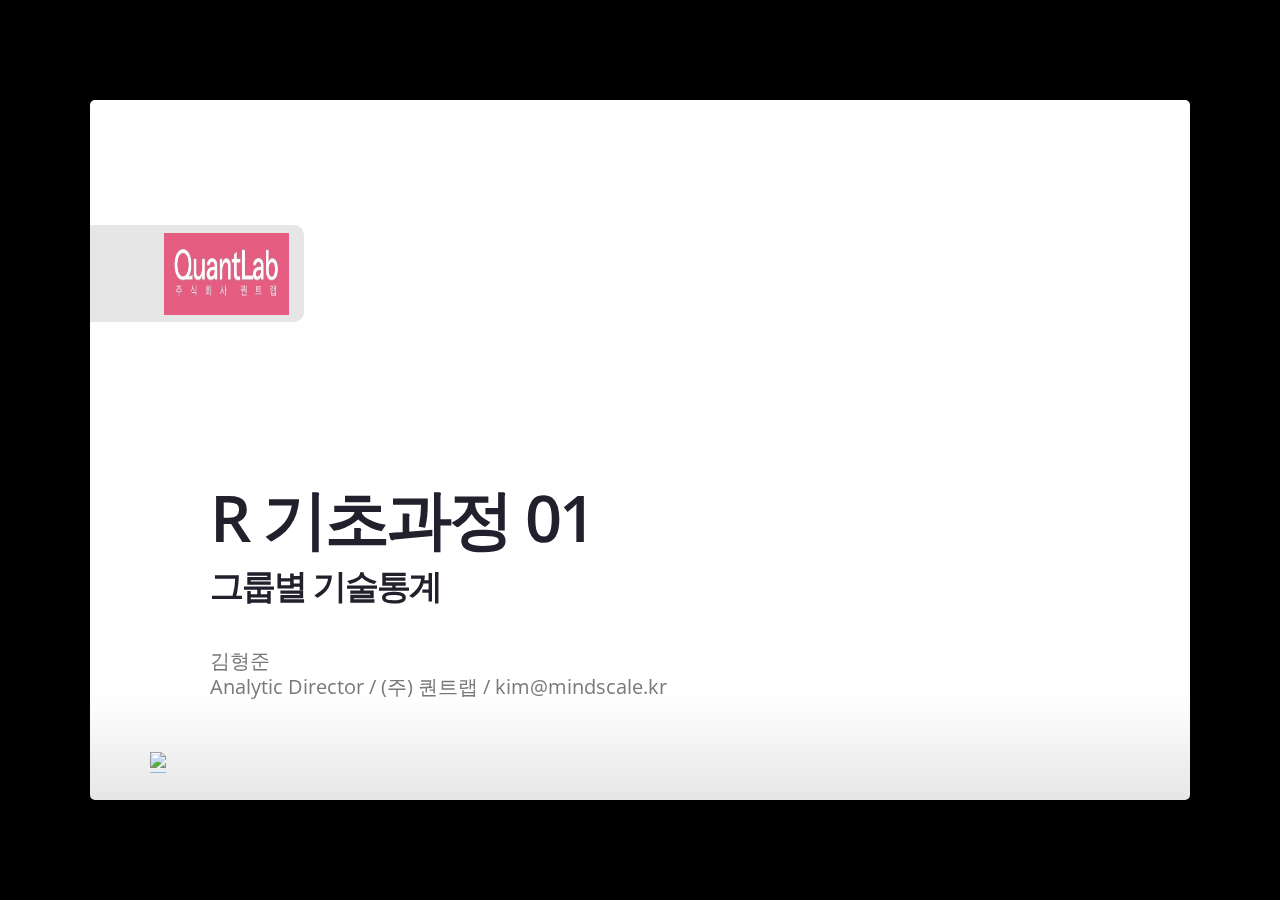
==== commit 06b8b6f6: "no message" ====
--- a/html/Rbasic01.html
+++ b/html/Rbasic01.html
@@ -1,9 +1,9 @@
 <!DOCTYPE html>
 <html>
 <head>
-  <title>R 기초과정</title>
+  <title>R 기초과정 01</title>
   <meta charset="utf-8">
-  <meta name="description" content="R 기초과정">
+  <meta name="description" content="R 기초과정 01">
   <meta name="author" content="김형준">
   <meta name="generator" content="slidify" />
   <meta name="apple-mobile-web-app-capable" content="yes">
@@ -35,7 +35,7 @@
     <img src="assets/img/logo_03.png">
   </aside>
   <hgroup class="auto-fadein">
-    <h1>R 기초과정</h1>
+    <h1>R 기초과정 01</h1>
     <h2>그룹별 기술통계 </h2>
     <p>김형준<br/>Analytic Director / (주) 퀀트랩 / kim@mindscale.kr </p>
   </hgroup>
